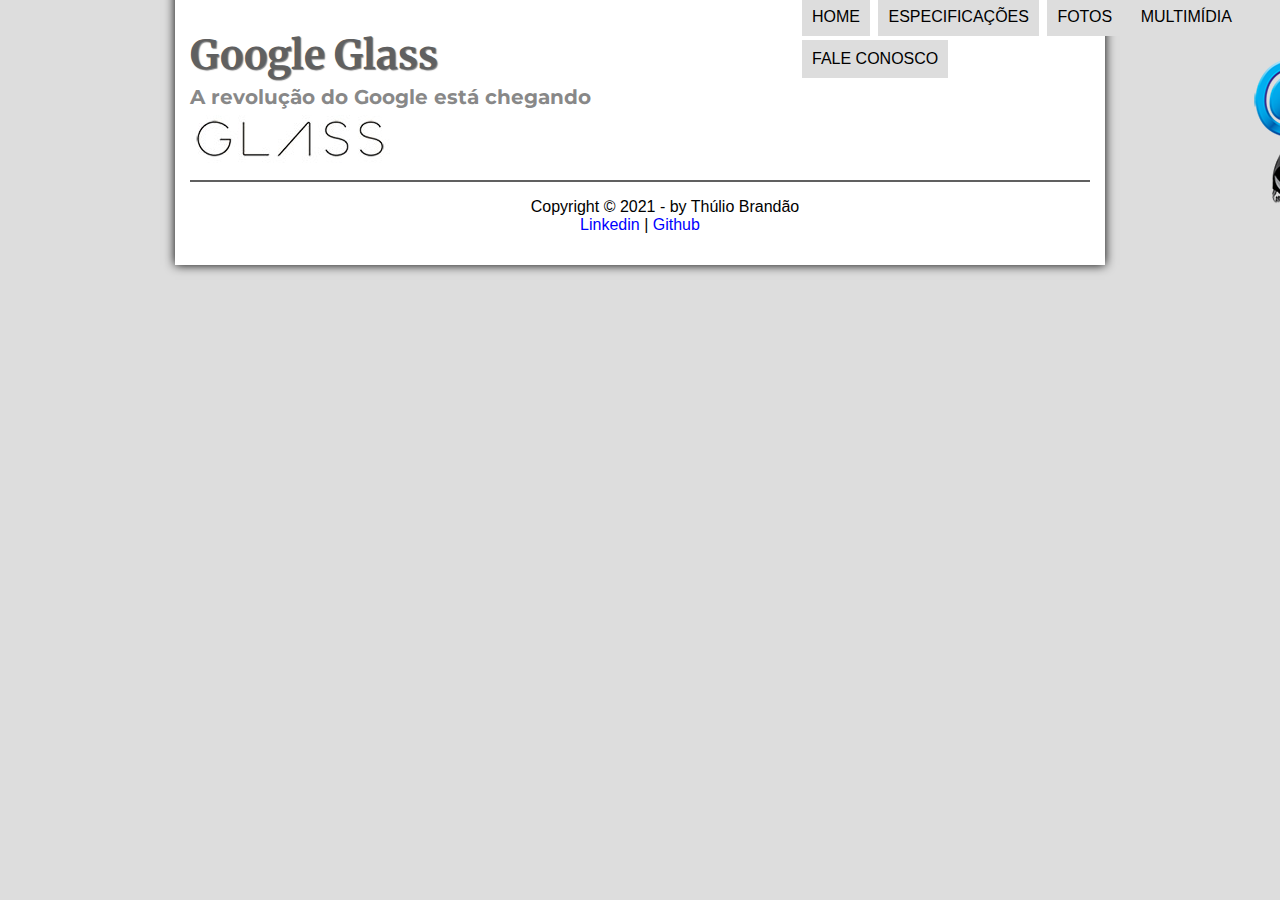
==== fale-conosco.html @ 466ddf23 "fiz mais coisa ainda" ====
<!DOCTYPE html>
<html lang="pt-br">
<head>
    <meta charset="UTF-8">
    <meta http-equiv="X-UA-Compatible" content="IE=edge">
    <meta name="viewport" content="width=device-width, initial-scale=1.0">
    <title>Tudo sobre Google Glass</title>
    <link rel="stylesheet" href="estilo.css">
</head>
<script src="funcoes.js"></script>
<body>
        <div id="interface">
            <header id="cabecalho">
                <hgroup>
                    <h1>Google Glass</h1>
                    <h2>A revolução do Google está chegando</h2>
                </hgroup>
                <img id="icone" src="_imagens/contato.png" alt="glass-oculos-preto-peq">

                <nav id="menu">
                    <h1>Menu Principal</h1>
                    <ul>
                        <li onmouseover="mudaFoto('_imagens/home.png')" onmouseout="mudaFoto('_imagens/contato.png')"><a href="index.html">Home</a></li>
                        <li onmouseover="mudaFoto('_imagens/especificacoes.png')" onmouseout="mudaFoto('_imagens/contato.png')"><a href="specs.html">Especificações</a></li>
                        <li onmouseover="mudaFoto('_imagens/fotos.png')" onmouseout="mudaFoto('_imagens/contato.png')"><a href="fotos.html">Fotos</a></li>
                        <li onmouseover="mudaFoto('_imagens/multimidia.png')" onmouseout="mudaFoto('_imagens/contato.png')"><a href="multimidia.html">Multimídia</a></li>
                        <li onmouseover="mudaFoto('_imagens/contato.png')" onmouseout="mudaFoto('_imagens/contato.png')"><a href="fale-conosco.html">Fale Conosco</a></li>
                    </ul>
                </nav>
            </header>
            <footer id="rodape">
                <p>Copyright &copy; 2021 - by Thúlio Brandão <br>
                    <a href="https://www.linkedin.com/in/thúlio-brandão-9431b1205/" target="_blank">Linkedin</a> | <a href="https://github.com/ThulioASB" target="_blank">Github</a></p>
            </footer>
    </div>
</body>
</html>
---- estilo.css ----
@charset "UTF-8";
@import url('https://fonts.googleapis.com/css2?family=Merriweather:wght@300&display=swap');
@import url('https://fonts.googleapis.com/css2?family=Montserrat:wght@100&display=swap');

body {
    background-color: #dddddd;
    font-family: Arial, Helvetica, sans-serif;
}

div#interface {
    width: 900px;
    background-color: white;
    margin: -20px auto 0px auto;
    box-shadow: 0px 0px 10px black;
    padding: 15px;
}

p {
    text-align: justify;
    text-indent: 50px;
}

a {
    color: blue;
    text-decoration: none;
}

a:hover {
    text-decoration: underline;
}

header#cabecalho img#icone {
    position: absolute;
    left: 1250px;
    top: 50px;
}

header#cabecalho {
    border-bottom: 1px #606060 solid;
    height: 150px;
    background: url("_imagens/glass-logo-peq.jpg") no-repeat 0px 85px;
}

header#cabecalho h1 {
    font-family: 'Merriweather', serif;
    font-size: 30pt;
    color: #606060;
    text-shadow: 1px 1px 1px rgba(0, 0, 0, 0.5);
    padding: 0px;
    margin-bottom: 5px;
}

header#cabecalho h2 {
    font-family: 'Montserrat', sans-serif;
    color: #888888;
    font-size: 15pt;
    padding: 0px;
    margin-top: 0px;
}

/* Formatação de imagens com legendas */

figure.foto-legenda {
    border: 8px solid white;
    box-shadow: 1px 1px 8px black;
    position: relative;
}

figure.foto-legenda img {
    width: 100%;
    height: 100%;
}

figure.foto-legenda figcaption {
    opacity: 0;
    position: absolute;
    top: 0px;
    background-color:rgba(0, 0, 0, 0.4);
    color: white;
    width: 100%;
    height: 100%;
    padding: 10px;
    box-sizing: border-box;
    transition: 1s;
}

figure.foto-legenda:hover figcaption {
    opacity: 1;
}

/* Formatação do Menu */

nav#menu {
    display: block;
}

nav#menu ul {
    list-style: none;
    text-transform: uppercase;
    position: absolute;
    top: -20px;
    left: 760px;
}

nav#menu li {
    display: inline-block;
    background-color: #dddddd;
    padding: 10px;
    margin: 2px;
    transition: background-color 1s;
}

nav#menu li:hover {
    background-color: #606060;
}

nav#menu h1 {
    display: none;
}

nav#menu a {
    color: black;
    text-decoration: none;
}

nav#menu a:hover {
    color: white;
}

section#corpo {
    display: block;
    width: 500px;
    float: left;
    border-right: 1px solid #606060;
    padding-right: 15px;
}

article#noticia-principal h2 {
    font-size: 15px;
    color: #606060;
    background-color: #dddddd;
    padding: 5px 0px 5px 10px;
    margin: 10px 0px 10px 0px;
}

header#cabecalho-artigo h1 {
    font-family: 'Merriweather', serif;
    font-size: 20pt;
    color: #606060;
    margin-bottom: 0px;
    margin-top: 0px;
}

.direita {
    text-align: right;
}

header#cabecalho-artigo h2 {
    font-size: 13pt;
    color: #b1b1b1;
    background-color: white;
    margin-top: 0px;
}

header#cabecalho-artigo h3 {
    font-size: 13pt;
    color: #606060;
}

table#tabelaspec {
    border: 1px solid #606060;
    border-spacing: 0px;
    margin-left: auto;
    margin-right: auto;
    box-shadow: 0px 0px 2px black;
}

table#tabelaspec td {
    border: 1px solid #606060;
    padding: 10px;
    text-align: center;
}

table#tabelaspec td.ce {
    background-color: #606060;
    color: white;
    vertical-align: top;
}

table#tabelaspec td.cd {
    background-color: #cecece;
}

table#tabelaspec caption {
    color: #888888;
    font-size: 13pt;
    font-weight: bolder;
}
table#tabelaspec caption span {
    display: block;
    float: right;
    color: black;
    font-size: 8pt;
    margin-top: 10px;
}

aside#lateral {
    display: block;
    width: 350px;
    float: right;
    background-color: #dddddd;
    padding: 10px;
    margin-top: 10px;
    box-shadow: 1px 1px 6px black;
}

aside#lateral h1 {
    font-family: 'Merriweather', serif;
    font-size: 20pt;
    color: #606060;
    margin-top: 0px;
}

aside#lateral h2 {
    background: #606060;
    font-size: 13pt;
    color: white;
    padding: 5px;
}

footer#rodape {
    clear: both;
    border-top: 1px solid #606060;
}

footer#rodape p {
    text-align: center;
}
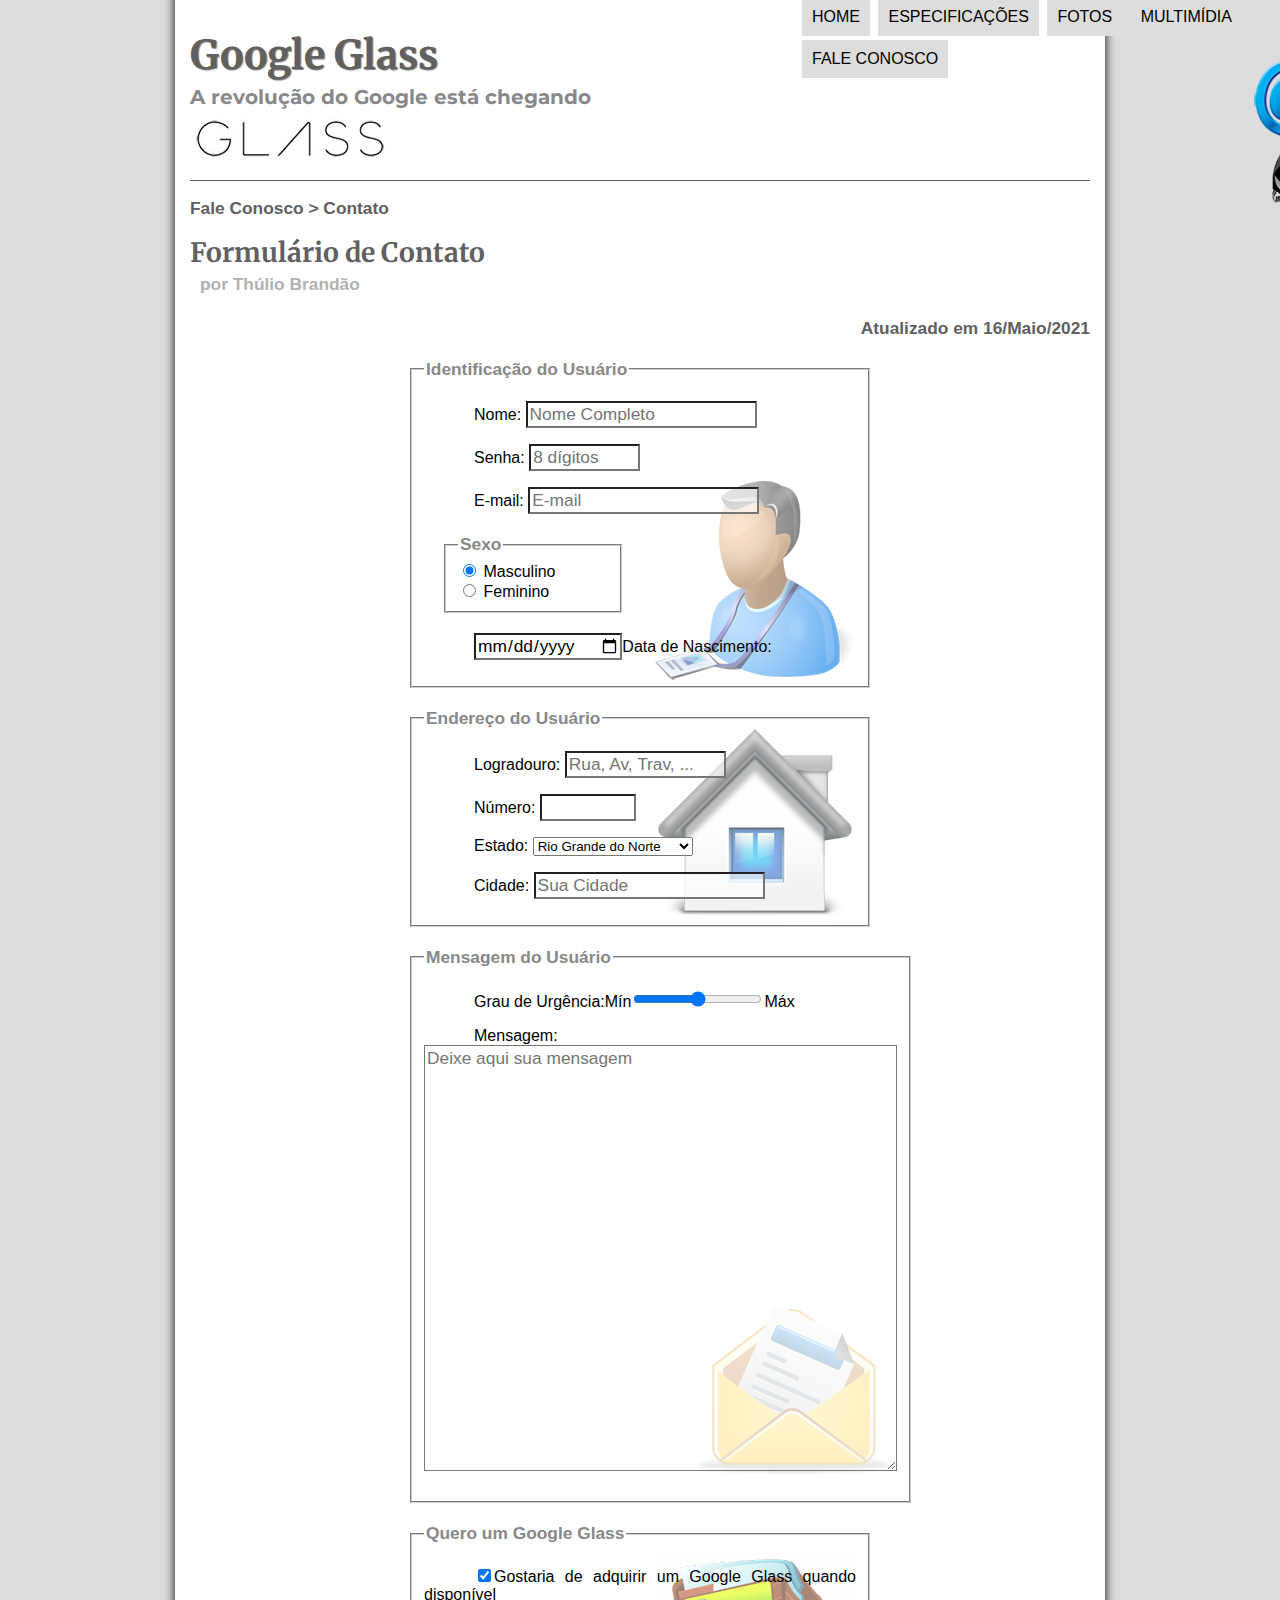
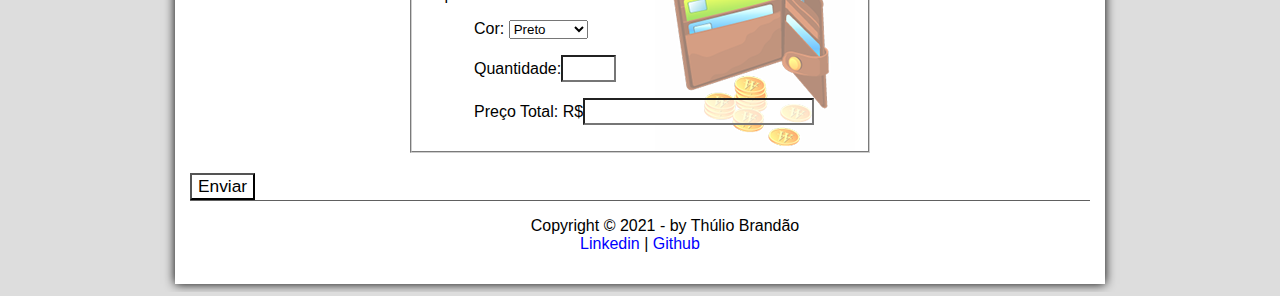
==== commit 59c515aa: "finalizado" ====
--- a/fale-conosco.html
+++ b/fale-conosco.html
@@ -6,8 +6,16 @@
     <meta name="viewport" content="width=device-width, initial-scale=1.0">
     <title>Tudo sobre Google Glass</title>
     <link rel="stylesheet" href="estilo.css">
+    <link rel="stylesheet" href="form.css">
 </head>
 <script src="funcoes.js"></script>
+<script>
+    function calc_total() {
+        var qtd = parseInt(document.getElementById('cQtd').value);
+        tot = qtd * 1500;
+        document.getElementById('cTot').value = tot;
+    }
+</script>
 <body>
         <div id="interface">
             <header id="cabecalho">
@@ -28,6 +36,93 @@
                     </ul>
                 </nav>
             </header>
+            <section id="corpo-full">
+                <article id="noticia-principal">
+                    <header id="cabecalho-artigo">
+                        <hgroup>
+                            <h3>Fale Conosco > Contato</h3>
+                            <h1>Formulário de Contato</h1>
+                            <h2>por Thúlio Brandão</h2>
+                            <h3 class="direita">Atualizado em 16/Maio/2021</h3>
+                        </hgroup>
+                    </header>
+                    <form method="post" id="fContato" action="mailto:contato@gmail.com" oninput="calc_total(); ">
+                        <fieldset id="usuario">
+                            <legend>Identificação do Usuário</legend>
+                            <p><label for="cNome">Nome: </label> <input type="text" name="tNome" id="cNome" size="20" maxlength="50" placeholder="Nome Completo"></p>
+                            <p><label for="cSenha">Senha: </label> <input type="password" name="tSenha" id="cSenha" size="8" maxlength="8" placeholder="8 dígitos"></p>
+                            <p><label for="cEmail">E-mail: </label> <input type="email" name="tEmail" id="cEmail" size="20" maxlength="40" placeholder="E-mail"></p>
+                            <fieldset id="sexo">
+                                <legend>Sexo</legend>
+                                <input type="radio" name="tSexo" id="cMasc" checked> <label for="cMasc">Masculino</label> <br>
+                                <input type="radio" name="tSexo" id="cFem"> <label for="cFem">Feminino</label></fieldset>
+                            <p><input type="date" name="tNasc" id="cNasc"><label for="cNasc">Data de Nascimento:</label> </p>
+                        </fieldset>
+                        <fieldset id="endereco">
+                            <legend>Endereço do Usuário</legend>
+                            <p><label for="cRua">Logradouro: </label> <input type="text" name="tRua" id="cRua" size="13" maxlength="80" placeholder="Rua, Av, Trav, ..."></p>
+                            <p><label for="cNum">Número: </label> <input type="number" name="tNum" id="cNum" min="0" max="99999"></p>
+                            <p><label for="cEst">Estado: </label><select name="tEst" id="cEst">
+                                <optgroup label="Região Sudeste">
+                                    <option value="RJ">Rio de Janeiro</option>
+                                    <option value="SP">São Paulo</option>
+                                    <option value="MG">Minas Gerais</option>
+                                </optgroup>
+                                <optgroup label="Região Nordeste">
+                                    <option value="RN" selected>Rio Grande do Norte</option>
+                                    <option value="CE">Ceará</option>
+                                </optgroup>
+                                <optgroup label="Região Sul">
+                                    <option value="SC">Santa Catarina</option>
+                                    <option value="RS">Rio Grande do Sul</option>
+                                    <option value="PR">Paraná</option>
+                                </optgroup>
+                                <optgroup label="Norte">
+                                    <option value="AM">Amazonas</option>
+                                </optgroup>
+                            </select></p>
+                            <p><label for="cCid">Cidade:</label> <input type="text" name="tCid" id="cCid" maxlength="40" size="20" placeholder="Sua Cidade" list="cidades"></p>
+                            <datalist id="cidades">
+                                <option value="Natal"></option>
+                                <option value="Mossoró"></option>
+                                <option value="Gramado"></option>
+                                <option value="Porto Alegre"></option>
+                                <option value="Curitiba"></option>
+                                <option value="Londrina"></option>
+                                <option value="Florianópolis"></option>
+                                <option value="Joinville"></option>
+                                <option value="Blumenau"></option>
+                                <option value="Balneário Camboriú"></option>
+                                <option value="Rio de Janeiro"></option>
+                                <option value="Niterói"></option>
+                                <option value="São Paulo"></option>
+                                <option value="Petrópolis"></option>
+                                <option value="Parnamirim"></option>
+                                <option value="Fortaleza"></option>
+                                <option value="Manaus"></option>
+                            </datalist>
+                        </fieldset>
+                        <fieldset id="mensagem">
+                            <legend>Mensagem do Usuário</legend>
+                            <p><label for="cUrg">Grau de Urgência:</label>Mín<input type="range" name="tUrg" id="cUrg" min="0" max="10" step="5">Máx</p>
+                            <p><label for="cMsg">Mensagem:</label><textarea name="tMsg" id="cMsg" cols="45" rows="20" placeholder="Deixe aqui sua mensagem"></textarea></p>
+                        </fieldset>
+                        <fieldset id="pedido">
+                            <legend>Quero um Google Glass</legend>
+                            <p><input type="checkbox" name="tPed" id="cPed" checked><label for="cPed">Gostaria de adquirir um Google Glass quando disponível</label></p>
+                            <p><label for="cCor">Cor: </label><select name="tCor" id="cCor">
+                                <option>Preto</option>
+                                <option>Branco</option>
+                                <option>Vermelho</option>
+                                <option>Dourado</option>
+                            </select></p>
+                            <p><label for="cQtd">Quantidade:</label><input type="number" name="tQtd" id="cQtd" min="0" max="5"></p>
+                            <p><label for="cTot">Preço Total: R$</label><input type="text" name="tTot" id="cTot" readonly></p>
+                        </fieldset>
+                    </form>
+                    <input type="submit" name="tEnviar" id="cEnviar" value="Enviar">
+                </article>
+            </section>
             <footer id="rodape">
                 <p>Copyright &copy; 2021 - by Thúlio Brandão <br>
                     <a href="https://www.linkedin.com/in/thúlio-brandão-9431b1205/" target="_blank">Linkedin</a> | <a href="https://github.com/ThulioASB" target="_blank">Github</a></p>
--- a/form.css
+++ b/form.css
@@ -0,0 +1,50 @@
+@charset "UTF-8";
+
+form {
+    width: 500px;
+    margin: auto;
+}
+
+input, textarea {
+    font-family: sans-serif;
+    font-weight: normal;
+    font-size: 13pt;
+    background-color: rgba(255,255,255,.6);
+}
+
+input:hover, textarea:hover {
+    background-color: rgba(201, 201, 201, 0.6);
+}
+
+legend {
+    color: #888888;
+    font-weight: bold;
+    font-size: 13pt;
+    font-family: sans-serif;
+}
+
+fieldset {
+    border-color: #cecece;
+    margin: 20px;
+
+}
+
+fieldset#sexo {
+    width: 150px;
+}
+
+fieldset#usuario {
+    background: url("_imagens/icone-contato.png") no-repeat 95% 95%;
+}
+
+fieldset#endereco {
+    background: url("_imagens/icone-endereco.png") no-repeat 95% 95%;
+}
+
+fieldset#mensagem {
+    background: url("_imagens/icone-mensagem.png") no-repeat 95% 95%;
+}
+
+fieldset#pedido {
+    background: url("_imagens/icone-pagamento.png") no-repeat 95% 95%;
+}